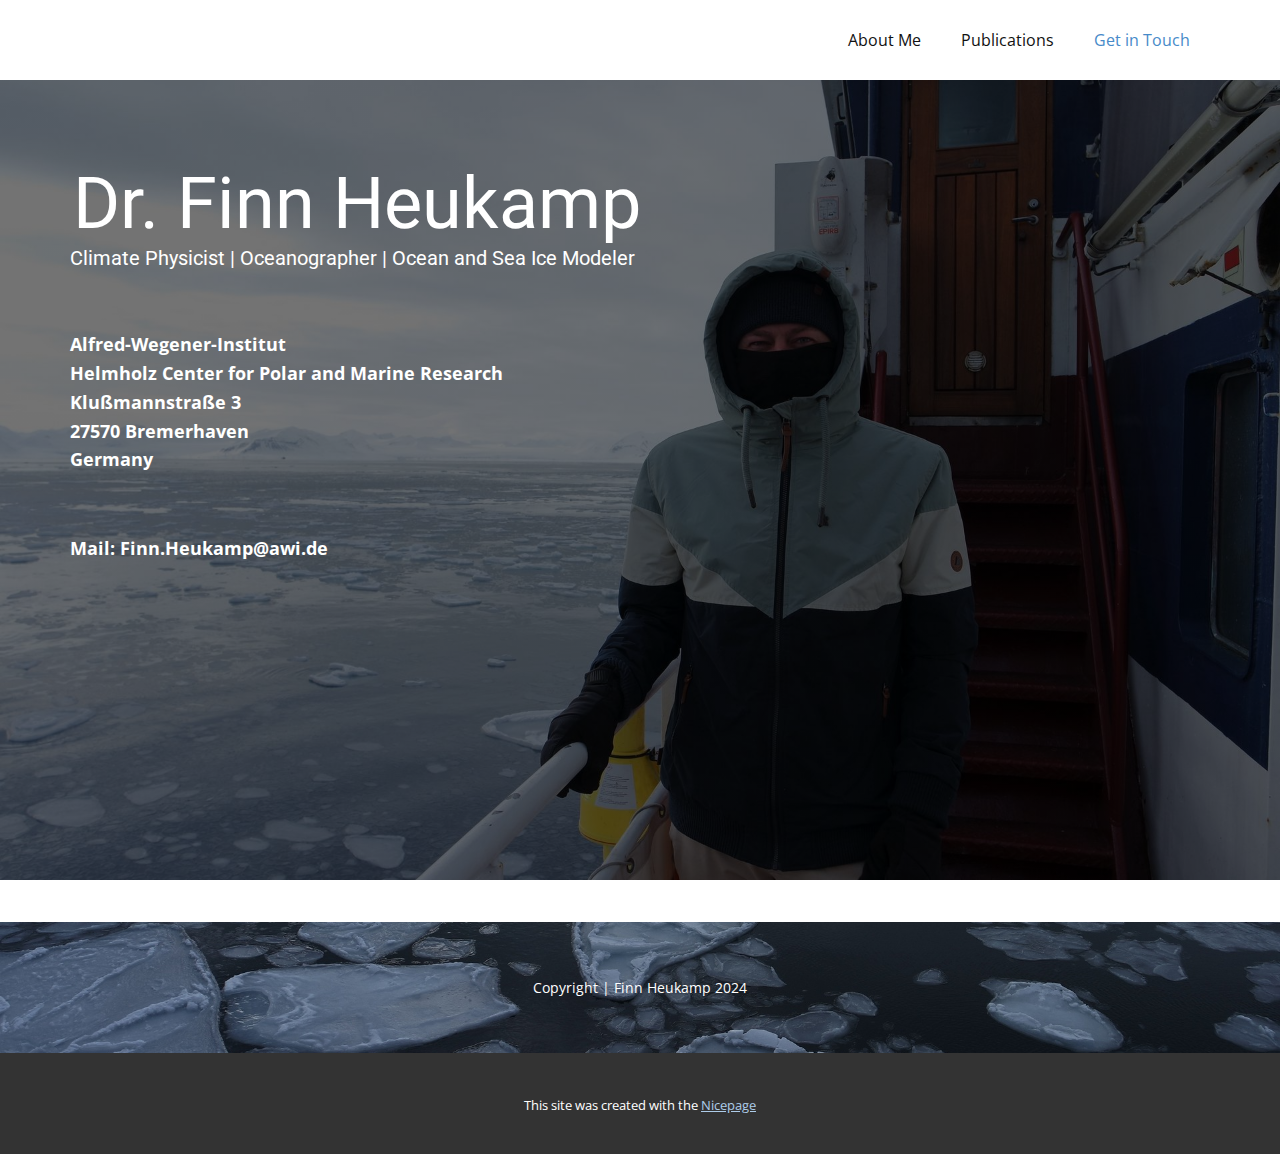
==== Get-in-Touch.html @ b7698dd6 "initial commit" ====
<!DOCTYPE html>
<html style="font-size: 16px;" lang="de"><head>
    <meta name="viewport" content="width=device-width, initial-scale=1.0">
    <meta charset="utf-8">
    <meta name="keywords" content="Dr. Finn Heukamp​">
    <meta name="description" content="">
    <title>Get in Touch</title>
    <link rel="stylesheet" href="nicepage.css" media="screen">
<link rel="stylesheet" href="Get-in-Touch.css" media="screen">
    <script class="u-script" type="text/javascript" src="jquery.js" defer=""></script>
    <script class="u-script" type="text/javascript" src="nicepage.js" defer=""></script>
    <meta name="generator" content="Nicepage 7.0.3, nicepage.com">
    <link id="u-theme-google-font" rel="stylesheet" href="https://fonts.googleapis.com/css?family=Roboto:100,100i,300,300i,400,400i,500,500i,700,700i,900,900i|Open+Sans:300,300i,400,400i,500,500i,600,600i,700,700i,800,800i">
    
    
    
    
    
    <script type="application/ld+json">{
		"@context": "http://schema.org",
		"@type": "Organization",
		"name": ""
}</script>
    <meta name="theme-color" content="#478ac9">
    <meta property="og:title" content="Get in Touch">
    <meta property="og:type" content="website">
  <meta data-intl-tel-input-cdn-path="intlTelInput/"></head>
  <body data-path-to-root="./" data-include-products="false" class="u-body u-xl-mode" data-lang="de"><header class="u-clearfix u-header u-header" id="sec-0a92"><div class="u-clearfix u-sheet u-sheet-1">
        <nav class="u-menu u-menu-one-level u-offcanvas u-menu-1">
          <div class="menu-collapse" style="font-size: 1rem; letter-spacing: 0px;">
            <a class="u-button-style u-custom-left-right-menu-spacing u-custom-padding-bottom u-custom-top-bottom-menu-spacing u-hamburger-link u-nav-link u-text-active-palette-1-base u-text-hover-palette-2-base" href="#">
              <svg class="u-svg-link" viewBox="0 0 24 24"><use xlink:href="#menu-hamburger"></use></svg>
              <svg class="u-svg-content" version="1.1" id="menu-hamburger" viewBox="0 0 16 16" x="0px" y="0px" xmlns:xlink="http://www.w3.org/1999/xlink" xmlns="http://www.w3.org/2000/svg"><g><rect y="1" width="16" height="2"></rect><rect y="7" width="16" height="2"></rect><rect y="13" width="16" height="2"></rect>
</g></svg>
            </a>
          </div>
          <div class="u-custom-menu u-nav-container">
            <ul class="u-nav u-unstyled u-nav-1"><li class="u-nav-item"><a class="u-button-style u-nav-link u-text-active-palette-1-base u-text-hover-palette-2-base" href="./" style="padding: 10px 20px;">About Me</a>
</li><li class="u-nav-item"><a class="u-button-style u-nav-link u-text-active-palette-1-base u-text-hover-palette-2-base" href="Publications.html" style="padding: 10px 20px;">Publications</a>
</li><li class="u-nav-item"><a class="u-button-style u-nav-link u-text-active-palette-1-base u-text-hover-palette-2-base" href="Get-in-Touch.html" style="padding: 10px 20px;">Get in Touch</a>
</li></ul>
          </div>
          <div class="u-custom-menu u-nav-container-collapse">
            <div class="u-black u-container-style u-inner-container-layout u-opacity u-opacity-95 u-sidenav">
              <div class="u-inner-container-layout u-sidenav-overflow">
                <div class="u-menu-close"></div>
                <ul class="u-align-center u-nav u-popupmenu-items u-unstyled u-nav-2"><li class="u-nav-item"><a class="u-button-style u-nav-link" href="./">About Me</a>
</li><li class="u-nav-item"><a class="u-button-style u-nav-link" href="Publications.html">Publications</a>
</li><li class="u-nav-item"><a class="u-button-style u-nav-link" href="Get-in-Touch.html">Get in Touch</a>
</li></ul>
              </div>
            </div>
            <div class="u-black u-menu-overlay u-opacity u-opacity-70"></div>
          </div>
        </nav>
      </div></header>
    <section class="u-align-center u-clearfix u-container-align-center u-image u-shading u-section-1" id="sec-c9e5" data-image-width="5472" data-image-height="3648">
      <div class="u-clearfix u-sheet u-sheet-1">
        <h1 class="u-text u-text-default u-text-1">Dr. Finn Heukamp </h1>
        <h5 class="u-text u-text-default u-text-2">Climate Physicist | Oceanographer | Ocean and Sea Ice Modeler</h5>
        <p class="u-align-left u-text u-text-default u-text-3">Alfred-Wegener-Institut&nbsp;<br>Helmholz Center for Polar and Marine Research<br>Klußmannstraße 3<br>27570 Bremerhaven<br>Germany<br>
        </p>
        <p class="u-align-left u-text u-text-default u-text-4">Mail: Finn.Heukamp@awi.de</p>
      </div>
    </section>
    <section class="u-clearfix u-section-2" id="sec-de85">
      <div class="u-clearfix u-sheet u-sheet-1"></div>
    </section>
    <section class="u-clearfix u-image u-section-3" id="sec-9274" data-image-width="3532" data-image-height="596">
      <div class="u-clearfix u-sheet u-valign-middle u-sheet-1">
        <p class="u-align-center u-small-text u-text u-text-body-alt-color u-text-variant u-text-1">Copyright | Finn Heukamp 2024</p>
      </div>
    </section>
    
    
    
    
    <section class="u-backlink u-clearfix u-grey-80">
      <p class="u-text">
        <span>This site was created with the </span>
        <a class="u-link" href="https://nicepage.com/" target="_blank" rel="nofollow">
          <span>Nicepage</span>
        </a>
      </p>
    </section>
  
</body></html>
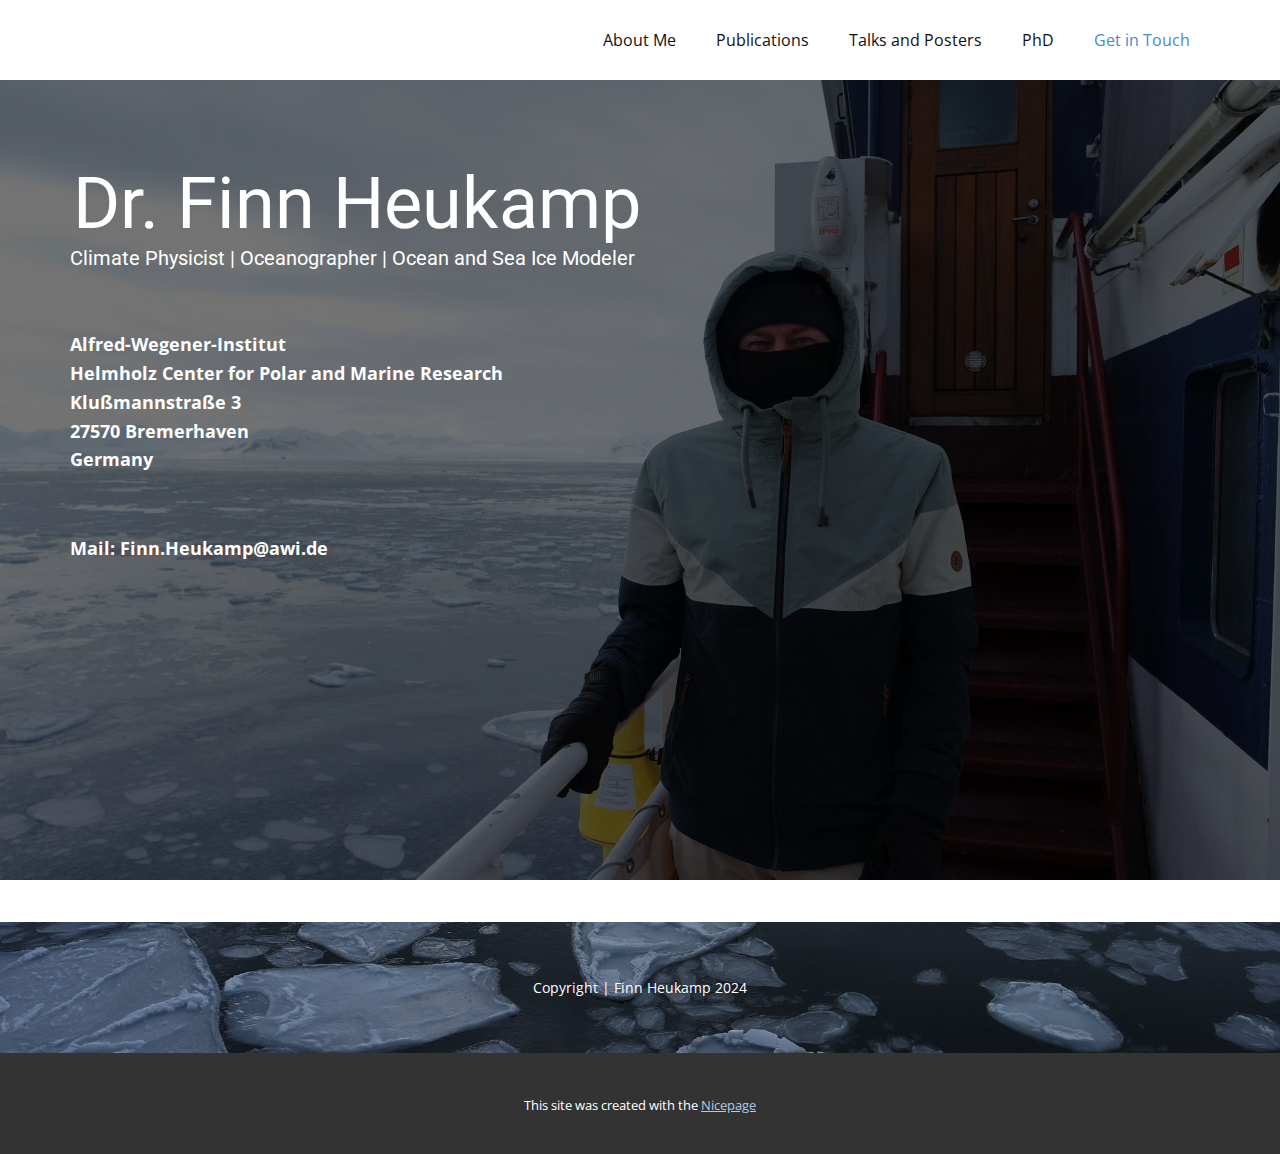
==== commit fb1a7a22: "add talks and posters/ PhD subpages" ====
--- a/Get-in-Touch.html
+++ b/Get-in-Touch.html
@@ -37,6 +37,8 @@
           <div class="u-custom-menu u-nav-container">
             <ul class="u-nav u-unstyled u-nav-1"><li class="u-nav-item"><a class="u-button-style u-nav-link u-text-active-palette-1-base u-text-hover-palette-2-base" href="./" style="padding: 10px 20px;">About Me</a>
 </li><li class="u-nav-item"><a class="u-button-style u-nav-link u-text-active-palette-1-base u-text-hover-palette-2-base" href="Publications.html" style="padding: 10px 20px;">Publications</a>
+</li><li class="u-nav-item"><a class="u-button-style u-nav-link u-text-active-palette-1-base u-text-hover-palette-2-base" href="Talks-and-Posters.html" style="padding: 10px 20px;">Talks and Posters</a>
+</li><li class="u-nav-item"><a class="u-button-style u-nav-link u-text-active-palette-1-base u-text-hover-palette-2-base" href="PhD.html" style="padding: 10px 20px;">PhD</a>
 </li><li class="u-nav-item"><a class="u-button-style u-nav-link u-text-active-palette-1-base u-text-hover-palette-2-base" href="Get-in-Touch.html" style="padding: 10px 20px;">Get in Touch</a>
 </li></ul>
           </div>
@@ -46,6 +48,8 @@
                 <div class="u-menu-close"></div>
                 <ul class="u-align-center u-nav u-popupmenu-items u-unstyled u-nav-2"><li class="u-nav-item"><a class="u-button-style u-nav-link" href="./">About Me</a>
 </li><li class="u-nav-item"><a class="u-button-style u-nav-link" href="Publications.html">Publications</a>
+</li><li class="u-nav-item"><a class="u-button-style u-nav-link" href="Talks-and-Posters.html">Talks and Posters</a>
+</li><li class="u-nav-item"><a class="u-button-style u-nav-link" href="PhD.html">PhD</a>
 </li><li class="u-nav-item"><a class="u-button-style u-nav-link" href="Get-in-Touch.html">Get in Touch</a>
 </li></ul>
               </div>
